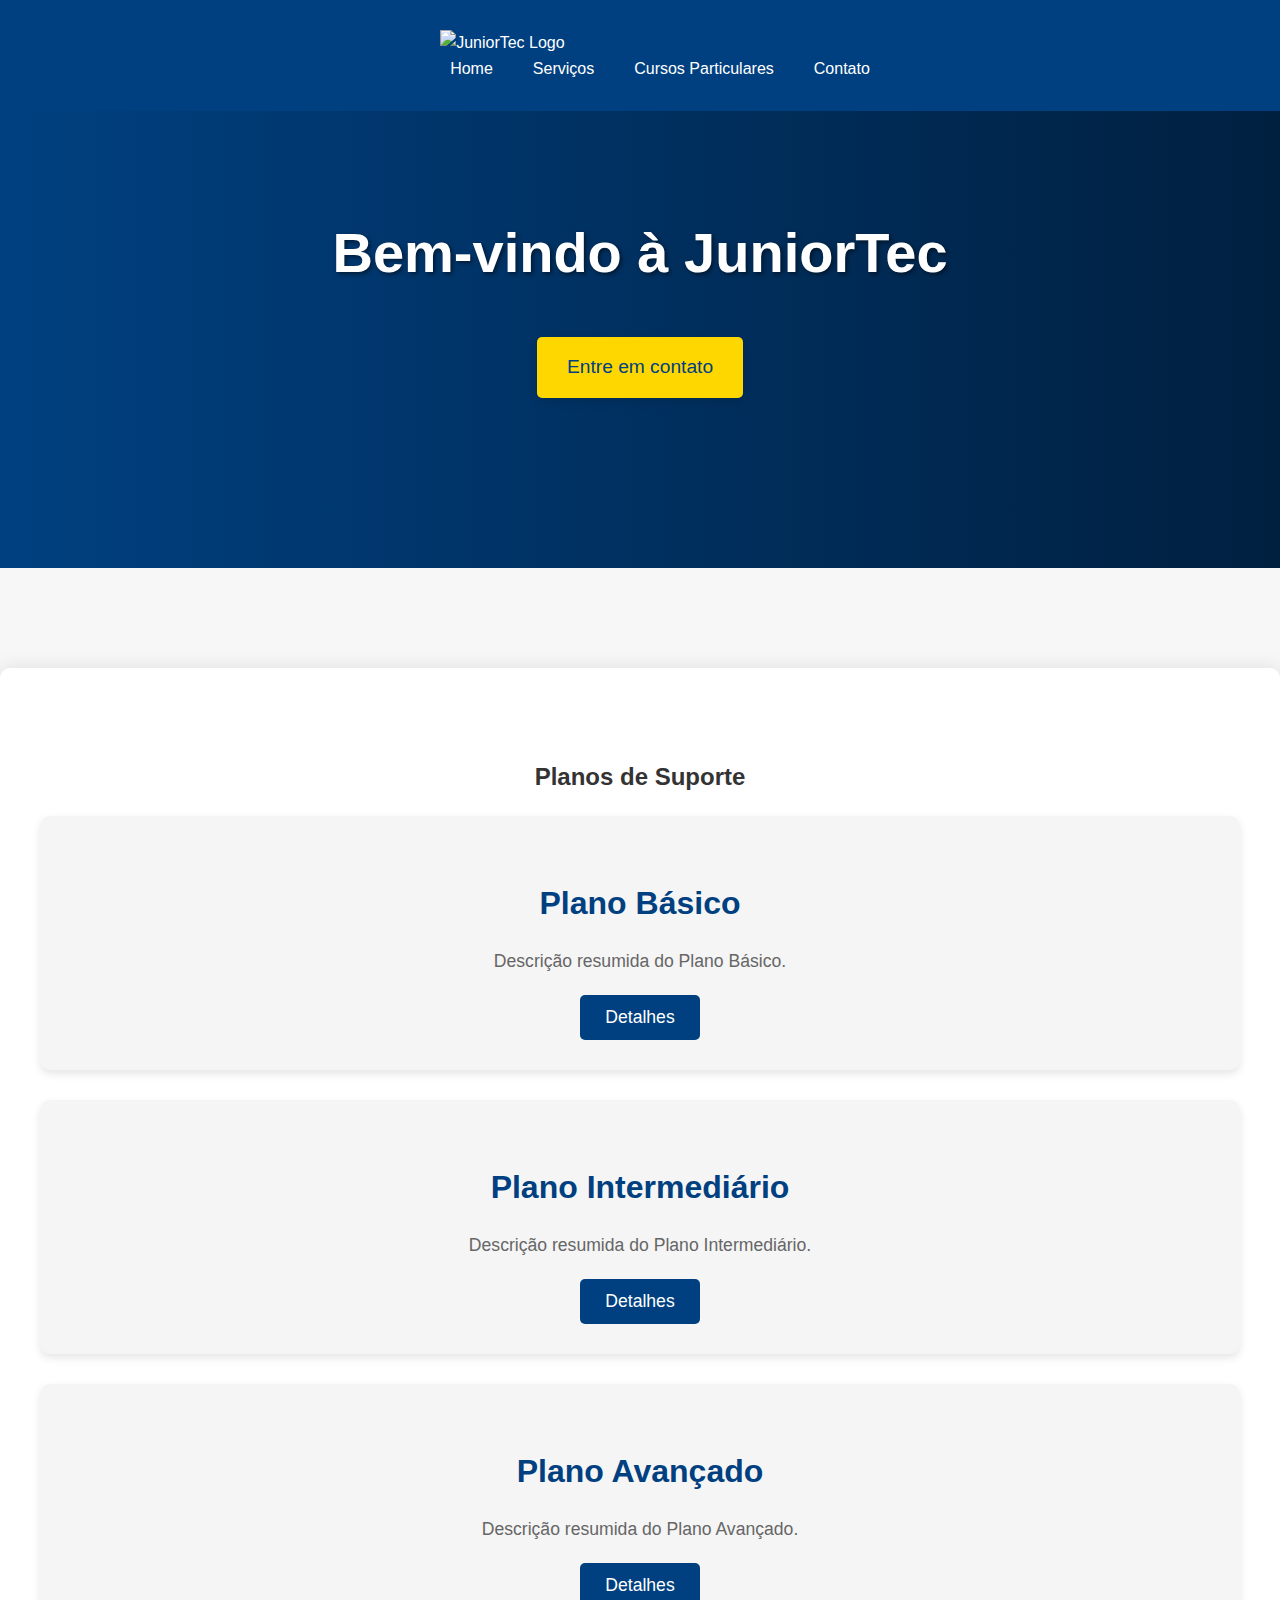
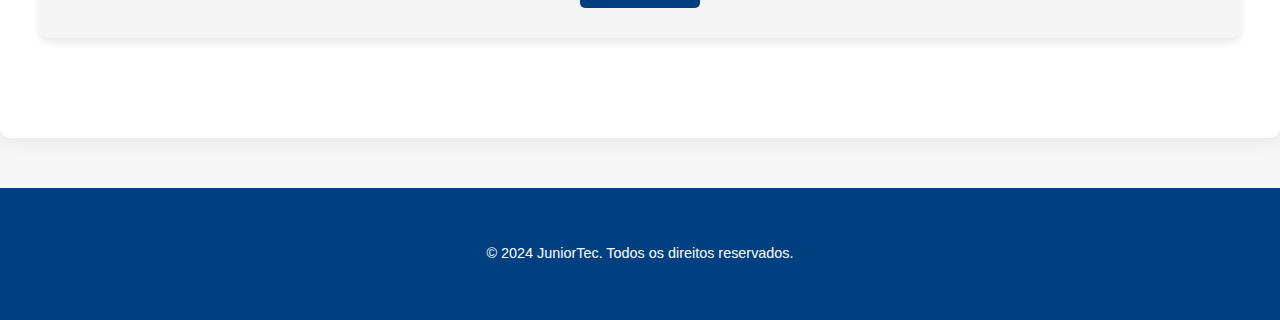
==== planos.html @ 43a07d94 "Add files via upload" ====
<!DOCTYPE html>
<html lang="pt-BR">
<head>
    <meta charset="UTF-8">
    <meta name="viewport" content="width=device-width, initial-scale=1.0">
    <title>Planos de Suporte - JuniorTec</title>
    <link rel="stylesheet" href="planos.css">
</head>
<body>
    <header>
        <div class="container">
            <div class="logo">
                <img src="logo.png" alt="JuniorTec Logo">
            </div>
            <nav>
                <ul>
                    <li><a href="index.html">Home</a></li>
                    <li><a href="#servicos">Serviços</a></li>
                    <li><a href="cursos.html">Cursos Particulares</a></li>
                    <li><a href="#contato">Contato</a></li>
                </ul>
            </nav>
        </div>
    </header>

    <section class="hero">
        <div class="container">
            <h1>Bem-vindo à JuniorTec</h1>
            <a href="#contato" class="cta">Entre em contato</a>
        </div>
    </section>

    <section class="planos">
        <div class="container">
            <h2>Planos de Suporte</h2>
            <div class="plano">
                <h3>Plano Básico</h3>
                <p>Descrição resumida do Plano Básico.</p>
                <button class="btn-detalhes" data-target="plano-basico">Detalhes</button>
                <div id="plano-basico" class="plano-detalhes">
                    <p>Descrição detalhada do Plano Básico.</p>
                    <p>Inclui manutenção básica de TI e suporte remoto.</p>
                    <a href="#contato" class="cta">Entre em contato para mais informações</a>
                </div>
            </div>
            <div class="plano">
                <h3>Plano Intermediário</h3>
                <p>Descrição resumida do Plano Intermediário.</p>
                <button class="btn-detalhes" data-target="plano-intermediario">Detalhes</button>
                <div id="plano-intermediario" class="plano-detalhes">
                    <p>Descrição detalhada do Plano Intermediário.</p>
                    <p>Inclui suporte técnico presencial e remoto.</p>
                    <a href="#contato" class="cta">Entre em contato para mais informações</a>
                </div>
            </div>
            <div class="plano">
                <h3>Plano Avançado</h3>
                <p>Descrição resumida do Plano Avançado.</p>
                <button class="btn-detalhes" data-target="plano-avancado">Detalhes</button>
                <div id="plano-avancado" class="plano-detalhes">
                    <p>Descrição detalhada do Plano Avançado.</p>
                    <p>Inclui monitoramento 24/7 e suporte prioritário.</p>
                    <a href="#contato" class="cta">Entre em contato para mais informações</a>
                </div>
            </div>
        </div>
    </section>

    <footer>
        <div class="container">
            <p>&copy; 2024 JuniorTec. Todos os direitos reservados.</p>
        </div>
    </footer>

    <script src="scripts.js"></script>
</body>
</html>
---- planos.css ----
/* Estilos refinados para a página de Planos de Suporte */

/* Estilos gerais */
body {
    font-family: 'Segoe UI', Tahoma, Geneva, Verdana, sans-serif;
    margin: 0;
    padding: 0;
    box-sizing: border-box;
    background-color: #f7f7f7;
    color: #333;
    line-height: 1.6;
}

.container {
    max-width: 1200px;
    margin: 0 auto;
    padding: 20px;
}

/* Estilos para o cabeçalho */
header {
    background-color: #004080;
    color: white;
    padding: 10px 20px;
    display: flex;
    justify-content: space-between;
    align-items: center;
    position: fixed;
    width: 100%;
    z-index: 1000;
}

header .logo img {
    height: 50px;
}

header nav {
    display: block;
    background-color: #004080;
}

header nav ul {
    list-style: none;
    display: flex;
    gap: 20px;
    margin: 0;
    padding: 0;
}

header nav ul li a {
    color: white;
    text-decoration: none;
    padding: 10px;
    transition: all 0.3s ease;
}

header nav ul li a:hover {
    color: #25D366;
}
/* Estilos para a seção de Herói */
.hero {
    background: linear-gradient(to right, #004080, #002040), url('hero.jpg') no-repeat center center/cover;
    color: white;
    text-align: center;
    padding: 150px 0;
}

.hero h1 {
    font-size: 3.5em;
    margin-bottom: 20px;
    text-shadow: 2px 2px 4px rgba(0, 0, 0, 0.5);
}

.hero p {
    font-size: 1.8em;
    margin-bottom: 20px;
}

.hero .cta {
    background-color: #ffd700;
    color: #004080;
    padding: 15px 30px;
    text-decoration: none;
    border-radius: 5px;
    transition: background-color 0.3s ease;
    display: inline-block;
    font-size: 1.2em;
    margin-top: 20px;
    box-shadow: 0 4px 8px rgba(0, 0, 0, 0.1);
}

.hero .cta:hover {
    background-color: #ffcc00; /* Amarelo mais claro ao passar o mouse */
}
/* Estilos refinados para a página de Planos de Suporte */

/* ... Estilos gerais e outros estilos existentes ... */

/* Estilos para a seção de Planos */
.planos {
    padding: 50px 0;
    text-align: center;
    background-color: #fff;
    margin-top: 100px;
    box-shadow: 0 0 20px rgba(0, 0, 0, 0.1);
    border-radius: 10px;
}

.plano {
    background-color: #f5f5f5;
    border-radius: 10px;
    box-shadow: 0 4px 8px rgba(0, 0, 0, 0.1);
    padding: 30px;
    margin-bottom: 30px;
    transition: transform 0.3s ease;
    position: relative;
}

.plano:hover {
    transform: translateY(-10px); /* Efeito de levantar ao passar o mouse */
}

.plano h3 {
    color: #004080;
    margin-bottom: 10px;
    font-size: 2em;
}

.plano p {
    color: #666;
    margin-bottom: 20px;
    font-size: 1.1em;
}

.btn-detalhes {
    background-color: #004080;
    color: white;
    padding: 12px 25px;
    border: none;
    border-radius: 5px;
    cursor: pointer;
    transition: background-color 0.3s ease;
    font-size: 1.1em;
}

.btn-detalhes:hover {
    background-color: #002040; /* Tom mais escuro ao passar o mouse */
}

.plano-detalhes {
    display: none;
    background-color: #f0f0f0;
    padding: 20px;
    margin-top: 10px;
    border-radius: 5px;
    box-shadow: 0 2px 4px rgba(0, 0, 0, 0.1);
    text-align: left;
    transition: opacity 0.3s ease;
    opacity: 0;
    position: absolute;
    top: 100%;
    left: 50%;
    transform: translateX(-50%);
    width: 90%;
    max-width: 400px;
    z-index: 100;
}

.plano-detalhes.active {
    display: block;
    opacity: 1;
}

.plano-detalhes p {
    color: #333;
    font-size: 1em;
}

/* Estilos para o rodapé */
footer {
    background-color: #004080;
    color: white;
    text-align: center;
    padding: 20px 0;
    clear: both;
    position: relative;
    margin-top: 50px;
    font-size: 0.9em;
}
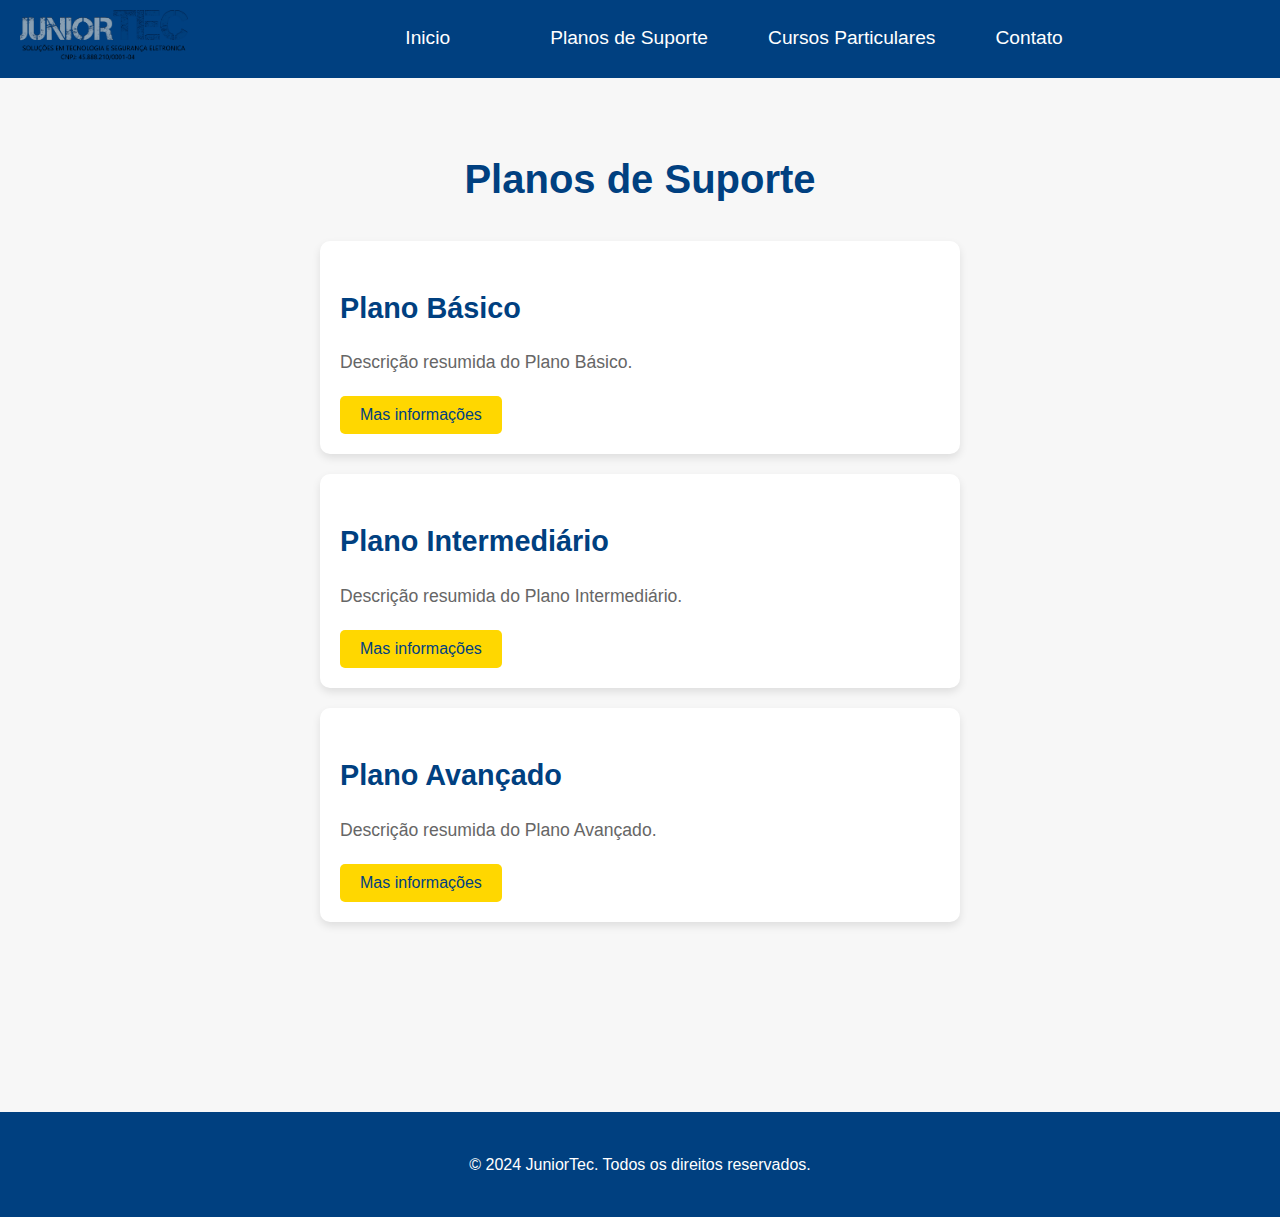
==== commit dfb1a3f0: "Update planos.html" ====
--- a/planos.html
+++ b/planos.html
@@ -8,45 +8,45 @@
 </head>
 <body>
     <header>
-        <div class="container">
-            <div class="logo">
-                <img src="logo.png" alt="JuniorTec Logo">
-            </div>
-            <nav>
-                <ul>
-                    <li><a href="index.html">Home</a></li>
-                    <li><a href="#servicos">Serviços</a></li>
-                    <li><a href="cursos.html">Cursos Particulares</a></li>
-                    <li><a href="#contato">Contato</a></li>
-                </ul>
-            </nav>
+        <div class="logo">
+            <img src="Logo/Logo.png" alt="JuniorTec Logo">
+        </div>
+        <nav>
+            <ul>
+                <li><a href="index.html">Inicio</li>
+                <li><a href="planos.html">Planos de Suporte</a></li>
+                <li><a href="cursos.html">Cursos Particulares</a></li>
+                <li><a href="#contato">Contato</a></li>
+            </ul>
+        </nav>
+        <div class="menu-toggle">
+            <span></span>
+            <span></span>
+            <span></span>
         </div>
     </header>
 
-    <section class="hero">
-        <div class="container">
-            <h1>Bem-vindo à JuniorTec</h1>
-            <a href="#contato" class="cta">Entre em contato</a>
-        </div>
-    </section>
-
     <section class="planos">
         <div class="container">
-            <h2>Planos de Suporte</h2>
+            <h1>Planos de Suporte</h1>
             <div class="plano">
-                <h3>Plano Básico</h3>
+                <h2>Plano Básico</h2>
                 <p>Descrição resumida do Plano Básico.</p>
-                <button class="btn-detalhes" data-target="plano-basico">Detalhes</button>
+                <button class="btn-detalhes" data-target="plano-basico">Mas informações</button>
                 <div id="plano-basico" class="plano-detalhes">
                     <p>Descrição detalhada do Plano Básico.</p>
-                    <p>Inclui manutenção básica de TI e suporte remoto.</p>
+                    <p>* Suporte remoto</p>
+                    <P>* Atualizações, configurações, Instalações de programas</P>
+                    <p>* Consultoria de informatica</p>
+                    <P>(Atenção plano sem visita Tecnica)</P>
+
                     <a href="#contato" class="cta">Entre em contato para mais informações</a>
                 </div>
             </div>
             <div class="plano">
-                <h3>Plano Intermediário</h3>
+                <h2>Plano Intermediário</h2>
                 <p>Descrição resumida do Plano Intermediário.</p>
-                <button class="btn-detalhes" data-target="plano-intermediario">Detalhes</button>
+                <button class="btn-detalhes" data-target="plano-intermediario">Mas informações</button>
                 <div id="plano-intermediario" class="plano-detalhes">
                     <p>Descrição detalhada do Plano Intermediário.</p>
                     <p>Inclui suporte técnico presencial e remoto.</p>
@@ -54,9 +54,9 @@
                 </div>
             </div>
             <div class="plano">
-                <h3>Plano Avançado</h3>
+                <h2>Plano Avançado</h2>
                 <p>Descrição resumida do Plano Avançado.</p>
-                <button class="btn-detalhes" data-target="plano-avancado">Detalhes</button>
+                <button class="btn-detalhes" data-target="plano-avancado">Mas informações</button>
                 <div id="plano-avancado" class="plano-detalhes">
                     <p>Descrição detalhada do Plano Avançado.</p>
                     <p>Inclui monitoramento 24/7 e suporte prioritário.</p>
@@ -72,6 +72,6 @@
         </div>
     </footer>
 
-    <script src="scripts.js"></script>
+    <script src="planos.js"></script>
 </body>
 </html>
--- a/planos.css
+++ b/planos.css
@@ -17,7 +17,7 @@
     padding: 20px;
 }
 
-/* Estilos para o cabeçalho */
+/* Estilos do cabeçalho */
 header {
     background-color: #004080;
     color: white;
@@ -57,6 +57,7 @@
 header nav ul li a:hover {
     color: #25D366;
 }
+
 /* Estilos para a seção de Herói */
 .hero {
     background: linear-gradient(to right, #004080, #002040), url('hero.jpg') no-repeat center center/cover;
@@ -92,88 +93,163 @@
 .hero .cta:hover {
     background-color: #ffcc00; /* Amarelo mais claro ao passar o mouse */
 }
+
+
+/* Estilos para a seção de Herói */
+.hero {
+    background: linear-gradient(to right, #004080, #002040), url('hero.jpg') no-repeat center center/cover;
+    color: white;
+    text-align: center;
+    padding: 150px 0;
+}
+
+.hero h1 {
+    font-size: 3.5em;
+    margin-bottom: 20px;
+    text-shadow: 2px 2px 4px rgba(0, 0, 0, 0.5);
+}
+
+.hero p {
+    font-size: 1.8em;
+    margin-bottom: 20px;
+}
+
+.hero .cta {
+    background-color: #ffd700;
+    color: #004080;
+    padding: 15px 30px;
+    text-decoration: none;
+    border-radius: 5px;
+    transition: background-color 0.3s ease;
+    display: inline-block;
+    font-size: 1.2em;
+    margin-top: 20px;
+    box-shadow: 0 4px 8px rgba(0, 0, 0, 0.1);
+}
+
+.hero .cta:hover {
+    background-color: #ffcc00; /* Amarelo mais claro ao passar o mouse */
+}
 /* Estilos refinados para a página de Planos de Suporte */
 
-/* ... Estilos gerais e outros estilos existentes ... */
+/* Estilos para o cabeçalho e navegação */
+header {
+    background-color: #004080;
+    color: white;
+    padding: 10px 0;
+    position: fixed;
+    width: 100%;
+    z-index: 1000;
+}
+
+header .container {
+    display: flex;
+    justify-content: space-between;
+    align-items: center;
+}
+
+header .logo img {
+    height: 50px;
+    width: auto;
+    margin-left: 20px;
+}
+
+header nav ul {
+    list-style-type: none;
+    margin: 0;
+    padding: 0;
+    display: flex;
+}
+
+header nav ul li {
+    margin: 0 10px;
+}
+
+header nav ul li a {
+    color: white;
+    text-decoration: none;
+    font-size: 1.2em;
+    transition: color 0.3s ease;
+}
+
+header nav ul li a:hover {
+    color: #ffd700; /* Amarelo ao passar o mouse */
+}
 
 /* Estilos para a seção de Planos */
 .planos {
-    padding: 50px 0;
-    text-align: center;
-    background-color: #fff;
-    margin-top: 100px;
-    box-shadow: 0 0 20px rgba(0, 0, 0, 0.1);
-    border-radius: 10px;
+    padding: 100px 0;
+    text-align: center;
+    background-color: #f7f7f7;
+}
+
+.planos h1 {
+    font-size: 2.5em;
+    margin-bottom: 30px;
+    color: #004080;
 }
 
 .plano {
-    background-color: #f5f5f5;
+    background-color: white;
     border-radius: 10px;
     box-shadow: 0 4px 8px rgba(0, 0, 0, 0.1);
-    padding: 30px;
-    margin-bottom: 30px;
+    margin: 20px auto;
+    max-width: 600px;
+    padding: 20px;
+    text-align: left;
     transition: transform 0.3s ease;
-    position: relative;
 }
 
 .plano:hover {
-    transform: translateY(-10px); /* Efeito de levantar ao passar o mouse */
-}
-
-.plano h3 {
-    color: #004080;
+    transform: translateY(-5px);
+}
+
+.plano h2 {
+    color: #004080;
+    font-size: 1.8em;
     margin-bottom: 10px;
-    font-size: 2em;
 }
 
 .plano p {
     color: #666;
-    margin-bottom: 20px;
     font-size: 1.1em;
+    margin-bottom: 20px;
 }
 
 .btn-detalhes {
-    background-color: #004080;
-    color: white;
-    padding: 12px 25px;
+    background-color: #ffd700;
+    color: #004080;
+    padding: 10px 20px;
     border: none;
     border-radius: 5px;
     cursor: pointer;
-    transition: background-color 0.3s ease;
-    font-size: 1.1em;
+    font-size: 1em;
+    transition: background-color 0.3s ease;
 }
 
 .btn-detalhes:hover {
-    background-color: #002040; /* Tom mais escuro ao passar o mouse */
+    background-color: #ffcc00; /* Amarelo mais claro ao passar o mouse */
 }
 
 .plano-detalhes {
     display: none;
-    background-color: #f0f0f0;
-    padding: 20px;
-    margin-top: 10px;
-    border-radius: 5px;
-    box-shadow: 0 2px 4px rgba(0, 0, 0, 0.1);
-    text-align: left;
-    transition: opacity 0.3s ease;
-    opacity: 0;
-    position: absolute;
-    top: 100%;
-    left: 50%;
-    transform: translateX(-50%);
-    width: 90%;
-    max-width: 400px;
-    z-index: 100;
-}
-
-.plano-detalhes.active {
+    padding-top: 20px;
+}
+
+.cta {
     display: block;
-    opacity: 1;
-}
-
-.plano-detalhes p {
-    color: #333;
-    font-size: 1em;
+    background-color: #004080;
+    color: white;
+    padding: 15px 30px;
+    text-decoration: none;
+    border-radius: 5px;
+    margin-top: 20px;
+    font-size: 1.2em;
+    transition: background-color 0.3s ease;
+}
+
+.cta:hover {
+    background-color: #00264d; /* Azul mais escuro ao passar o mouse */
 }
 
 /* Estilos para o rodapé */
@@ -182,8 +258,11 @@
     color: white;
     text-align: center;
     padding: 20px 0;
-    clear: both;
     position: relative;
     margin-top: 50px;
-    font-size: 0.9em;
-}
+}
+
+footer p {
+    margin: 0;
+    font-size: 1em;
+}
